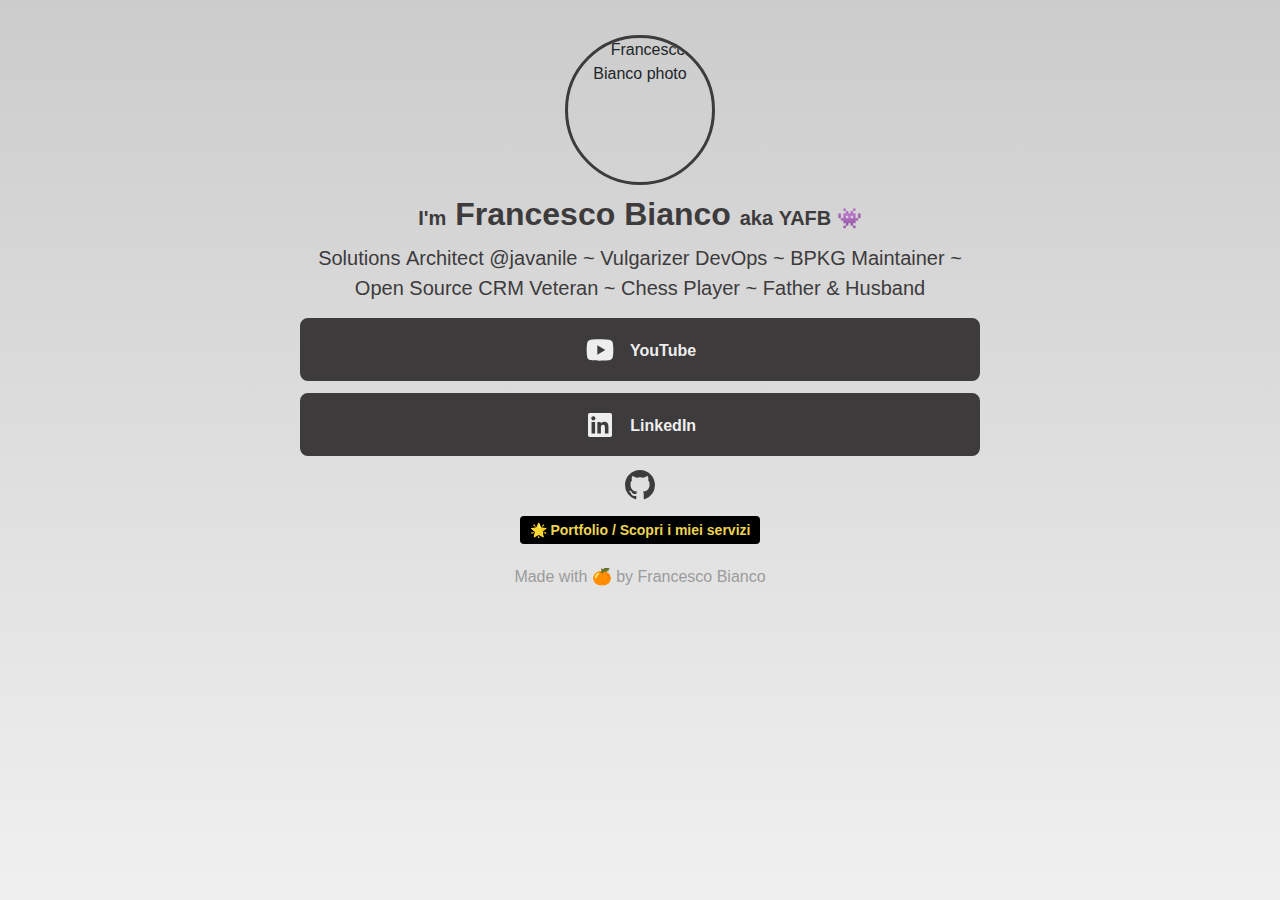
==== index.html @ b538e963 "fix nbsp" ====
<!DOCTYPE html>
<html lang="en">
<head>
    <meta http-equiv="Content-Type" content="text/html; charset=UTF-8">
    <link rel="icon" type="image/svg+xml" href="https://github.com/francescobianco.png">
    <meta name="viewport" content="width=device-width, initial-scale=1.0">
    <title>Francesco Bianco</title>
    <style>
        .content {
            width: 90%;
            max-width: 680px;
            margin: 0 auto;
            text-align: center
        }

        .link {
            display: block;
            background-color: #3d3b3c;
            color: #eee;
            text-align: center;
            font-size: 1.6rem;
            font-family: Karla, Helvetica, sans-serif;
            font-weight: 600;
            padding: 15px 0 12px;
            margin: 12px 0 11px;
            border: 2px solid #3d3b3c;
            line-height: 2;
            border-radius: 8px;
        }

        .link:hover {
            color: #3d3b3c;
            background-color: #eee
        }

        .link svg {
            vertical-align: middle;
            margin-right: 10px;
            margin-top: -4px;
        }

        .hotlink {
            padding: 8px 0;
        }
        .hotlink a {
            background: #000000;
            padding: 6px 10px;
            border-radius: 4px;
            font-weight: bold;
            color: #ecd450;
            font-size: 1.4rem
        }

        footer {
            display: flex;
            align-content: center;
            justify-content: center;
            flex-wrap: wrap;
            padding-top: 15px;
            color: #9b9b9b
        }

        footer p, footer a {
            font-size: 1.6rem
        }

        footer a {
            color: #9b9b9b
        }

        footer a:hover {
            text-decoration: underline;
            transition: .3s ease all;
            color: #212529
        }

        header nav.logo {
            text-align: center;
            margin-bottom: 15px
        }

        header nav.logo img {
            width: 150px;
            border-radius: 100%;
            border: 3px #3d3b3c solid;
        }

        header nav.logo h1 {
            font-size: 3.2rem;
            font-weight: 700;
            color: #3d3b3c;
            margin: 5px 0;
        }

        header nav.logo p {
            font-size: 2rem;
            font-weight: 100;
            color: #3d3b3c;
        }

        *, *:before, *:after { box-sizing: border-box }
        * { margin: 0; padding: 0 }

        html {
            font-family: sans-serif;
            font-size: 62.5%;
            min-height: 100%;
        }

        body {
            margin: 35px 10px 40px;
            font-family: Karla, Helvetica, sans-serif;
            font-size: 1.6rem;
            line-height: 1.5;
            background-color: rgb(240,240,240);
            color: #212529;
            background: rgb(204,204,204);
            background: linear-gradient(180deg, rgba(204,204,204,1) 0%, rgba(240,240,240,1) 100%);
        }
        li.social-icon { display: inline-block }
        img { display: block; margin: 0 auto; max-width: 100%; height: auto }
        a { text-decoration: none }
        ul { padding: 0; list-style: none }
        h1 small { font-size: 2rem; }
    </style>
</head>
<body>
<div id="root">
    <header class="content">
        <nav class="logo">
            <img src="https://github.com/francescobianco.png" alt="Francesco Bianco photo" width="144" height="144">
            <h1><small>I'm</small> Francesco&nbsp;Bianco <small>aka&nbsp;YAFB&nbsp;👾</small></h1>
            <p>
                Solutions&nbsp;Architect&nbsp;@javanile&nbsp;~
                Vulgarizer&nbsp;DevOps&nbsp;~ BPKG&nbsp;Maintainer&nbsp;~
                Open&nbsp;Source&nbsp;CRM&nbsp;Veteran&nbsp;~ Chess&nbsp;Player&nbsp;~
                Father&nbsp;&&nbsp;Husband
            </p>
        </nav>
    </header>
    <main class="content" id="links">
        <ul>
            <!--li>
                <a href="https://www.adonys.me/" target="_blank" rel="noopener noreferrer" class="link">
                    Portfolio
                </a>
            </li-->
            <!--li>
                <a href="https://hardcode.blog/" target="_blank" rel="noopener noreferrer" class="link">
                    Blog &#x1F1FA;&#x1F1F8; &#x1F1EC;&#x1F1E7; &#x1F1EE;&#x1F1F9;
                </a>
            </li-->
            <li>
                <a href="https://www.youtube.com/@yafb?sub_confirmation=1" target="_blank" rel="noopener noreferrer" class="link">
                    <svg xmlns="http://www.w3.org/2000/svg" viewBox="0 0 24 24" width="32" height="32" fill="currentColor"><path d="M12.2439 4C12.778 4.00294 14.1143 4.01586 15.5341 4.07273L16.0375 4.09468C17.467 4.16236 18.8953 4.27798 19.6037 4.4755C20.5486 4.74095 21.2913 5.5155 21.5423 6.49732C21.942 8.05641 21.992 11.0994 21.9982 11.8358L21.9991 11.9884L21.9991 11.9991C21.9991 11.9991 21.9991 12.0028 21.9991 12.0099L21.9982 12.1625C21.992 12.8989 21.942 15.9419 21.5423 17.501C21.2878 18.4864 20.5451 19.261 19.6037 19.5228C18.8953 19.7203 17.467 19.8359 16.0375 19.9036L15.5341 19.9255C14.1143 19.9824 12.778 19.9953 12.2439 19.9983L12.0095 19.9991L11.9991 19.9991C11.9991 19.9991 11.9956 19.9991 11.9887 19.9991L11.7545 19.9983C10.6241 19.9921 5.89772 19.941 4.39451 19.5228C3.4496 19.2573 2.70692 18.4828 2.45587 17.501C2.0562 15.9419 2.00624 12.8989 2 12.1625V11.8358C2.00624 11.0994 2.0562 8.05641 2.45587 6.49732C2.7104 5.51186 3.45308 4.73732 4.39451 4.4755C5.89772 4.05723 10.6241 4.00622 11.7545 4H12.2439ZM9.99911 8.49914V15.4991L15.9991 11.9991L9.99911 8.49914Z"></path></svg>
                    YouTube<!-- &#x1F1EE;&#x1F1F9; -->
                </a>
            </li>
            <li>
                <a href="https://www.linkedin.com/in/yafb" target="_blank" rel="noopener noreferrer" class="link">
                    <svg xmlns="http://www.w3.org/2000/svg" viewBox="0 0 24 24" width="32" height="32" fill="currentColor"><path d="M18.3362 18.339H15.6707V14.1622C15.6707 13.1662 15.6505 11.8845 14.2817 11.8845C12.892 11.8845 12.6797 12.9683 12.6797 14.0887V18.339H10.0142V9.75H12.5747V10.9207H12.6092C12.967 10.2457 13.837 9.53325 15.1367 9.53325C17.8375 9.53325 18.337 11.3108 18.337 13.6245V18.339H18.3362ZM7.00373 8.57475C6.14573 8.57475 5.45648 7.88025 5.45648 7.026C5.45648 6.1725 6.14648 5.47875 7.00373 5.47875C7.85873 5.47875 8.55173 6.1725 8.55173 7.026C8.55173 7.88025 7.85798 8.57475 7.00373 8.57475ZM8.34023 18.339H5.66723V9.75H8.34023V18.339ZM19.6697 3H4.32923C3.59498 3 3.00098 3.5805 3.00098 4.29675V19.7033C3.00098 20.4202 3.59498 21 4.32923 21H19.6675C20.401 21 21.001 20.4202 21.001 19.7033V4.29675C21.001 3.5805 20.401 3 19.6675 3H19.6697Z"></path></svg>
                    LinkedIn<!-- &#x1F1FA;&#x1F1F8; &#x1F1EC;&#x1F1E7; &#x1F1EE;&#x1F1F9; -->
                </a>
            </li>
            <!--li>
                <a href="" target="_blank" rel="noopener noreferrer" class="link">
                    Twitter &#x1F1FA;&#x1F1F8; &#x1F1EC;&#x1F1E7;
                </a>
            </li>
            <li>
                <a href="" target="_blank" rel="noopener noreferrer" class="link">
                    GitHub &#x1F1FA;&#x1F1F8; &#x1F1EC;&#x1F1E7;
                </a>
            </li-->
            <!--li>
                <a href="https://francescobianco.substack.com/" target="_blank" rel="noopener noreferrer" class="link">
                    Newsletter &#x1F1EE;&#x1F1F9;
                </a>
            </li-->
            <!--li>
                <a href="https://www.behance.net/adonyssantos_" target="_blank" rel="noopener noreferrer" class="link">
                    Behance
                </a>
            </li>
            <li>
                <a href="https://platzi.com/p/adonyssantos" target="_blank" rel="noopener noreferrer" class="link">
                    Platzi
                </a>
            </li-->
            <!--li class="social-icon">
                <a href="https://twitter.com/francescobianco" target="_blank" rel="noopener noreferrer">
                    <svg xmlns="http://www.w3.org/2000/svg" viewBox="0 0 24 24" width="36" height="36"><path fill="none" d="M0 0h24v24H0z"/><path d="M22.162 5.656a8.384 8.384 0 0 1-2.402.658A4.196 4.196 0 0 0 21.6 4c-.82.488-1.719.83-2.656 1.015a4.182 4.182 0 0 0-7.126 3.814 11.874 11.874 0 0 1-8.62-4.37 4.168 4.168 0 0 0-.566 2.103c0 1.45.738 2.731 1.86 3.481a4.168 4.168 0 0 1-1.894-.523v.052a4.185 4.185 0 0 0 3.355 4.101 4.21 4.21 0 0 1-1.89.072A4.185 4.185 0 0 0 7.97 16.65a8.394 8.394 0 0 1-6.191 1.732 11.83 11.83 0 0 0 6.41 1.88c7.693 0 11.9-6.373 11.9-11.9 0-.18-.005-.362-.013-.54a8.496 8.496 0 0 0 2.087-2.165z" fill="rgba(61,59,60,1)"/></svg>
                </a>
            </li-->
        </ul>

        <!--hr>

        -

        <hr-->

        <ul>
            <li class="social-icon">
                <a href="https://github.yafb.net" target="_blank" rel="noopener noreferrer">
                    <svg xmlns="http://www.w3.org/2000/svg" viewBox="0 0 24 24" width="36" height="36"><path fill="none" d="M0 0h24v24H0z"/><path d="M12 2C6.475 2 2 6.475 2 12a9.994 9.994 0 0 0 6.838 9.488c.5.087.687-.213.687-.476 0-.237-.013-1.024-.013-1.862-2.512.463-3.162-.612-3.362-1.175-.113-.288-.6-1.175-1.025-1.413-.35-.187-.85-.65-.013-.662.788-.013 1.35.725 1.538 1.025.9 1.512 2.338 1.087 2.912.825.088-.65.35-1.087.638-1.337-2.225-.25-4.55-1.113-4.55-4.938 0-1.088.387-1.987 1.025-2.688-.1-.25-.45-1.275.1-2.65 0 0 .837-.262 2.75 1.026a9.28 9.28 0 0 1 2.5-.338c.85 0 1.7.112 2.5.337 1.912-1.3 2.75-1.024 2.75-1.024.55 1.375.2 2.4.1 2.65.637.7 1.025 1.587 1.025 2.687 0 3.838-2.337 4.688-4.562 4.938.362.312.675.912.675 1.85 0 1.337-.013 2.412-.013 2.75 0 .262.188.574.688.474A10.016 10.016 0 0 0 22 12c0-5.525-4.475-10-10-10z" fill="rgba(61,59,60,1)"/></svg>
                </a>
            </li>
        </ul>

        <ul>
            <li class="hotlink">
                <a href="portfolio.html" target="_blank" rel="noopener noreferrer">
                    🌟 Portfolio / Scopri i miei servizi
                </a>
            </li>
        </ul>
    </main>

    <footer class="content">
        <p>
            Made with 🍊 by <a href="https://github.yafb.net">Francesco Bianco</a>
        </p>
    </footer>

</div>
</body>
</html>
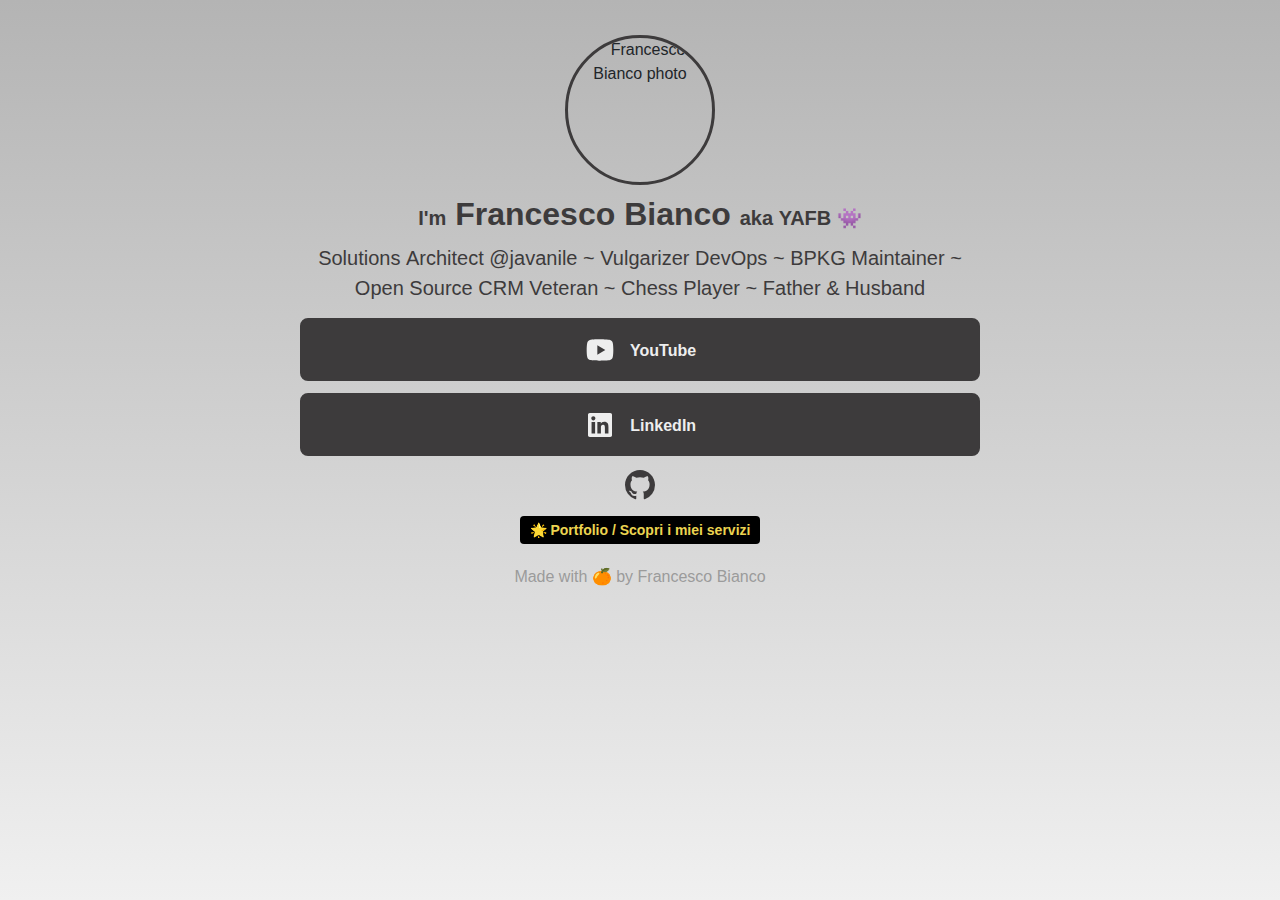
==== commit cdecdfd6: "fix nbsp" ====
--- a/index.html
+++ b/index.html
@@ -114,8 +114,8 @@
             line-height: 1.5;
             background-color: rgb(240,240,240);
             color: #212529;
-            background: rgb(204,204,204);
-            background: linear-gradient(180deg, rgba(204,204,204,1) 0%, rgba(240,240,240,1) 100%);
+            background: rgb(180,180,180);
+            background: linear-gradient(180deg, rgba(180,180,180,1) 0%, rgba(240,240,240,1) 100%);
         }
         li.social-icon { display: inline-block }
         img { display: block; margin: 0 auto; max-width: 100%; height: auto }
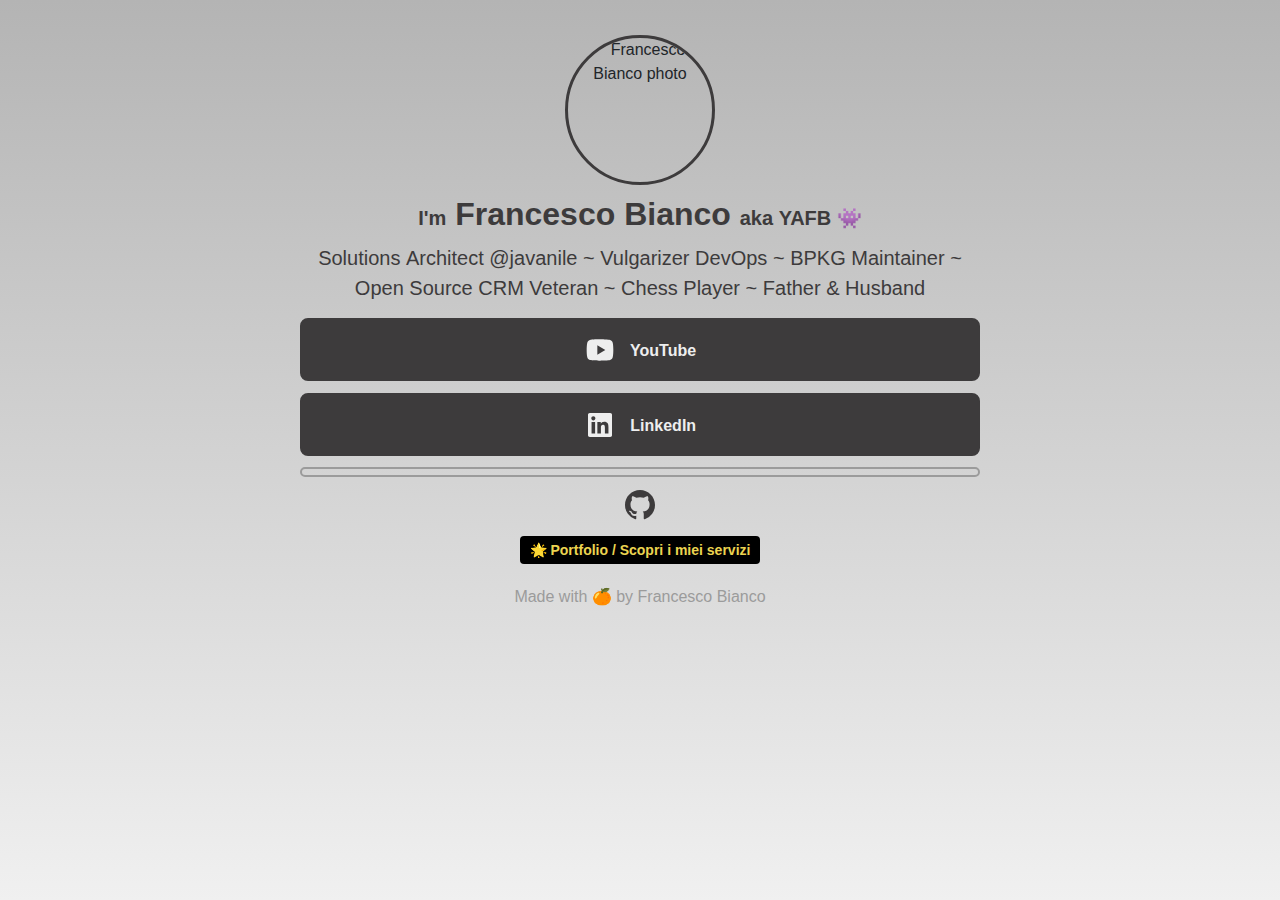
==== commit d3ecc569: "fix nbsp" ====
--- a/index.html
+++ b/index.html
@@ -27,6 +27,13 @@
             line-height: 2;
             border-radius: 8px;
         }
+        .link.youtube:hover svg {
+            color: #FF0000 !important;
+        }
+        .link.linkedin:hover svg {
+            color: #0A66C2 !important;
+        }
+
 
         .link:hover {
             color: #3d3b3c;
@@ -122,6 +129,24 @@
         a { text-decoration: none }
         ul { padding: 0; list-style: none }
         h1 small { font-size: 2rem; }
+        a:hover .shine {
+            animation: rotate-smooth 5s cubic-bezier(0.3, 0.6, 0.1, 1) 1 forwards;
+            display: inline-block; /* Necessario per la rotazione */
+        }
+        @keyframes rotate-smooth {
+            0% {
+                transform: rotate(0deg);
+            }
+            100% {
+                transform: rotate(720deg); /* 2 giri completi */
+            }
+        }
+        div.events {
+            border: 2px solid #9b9b9b;
+            border-radius: 8px;
+            margin-bottom: 10px;
+            padding: 6px 6px 0 6px;
+        }
     </style>
 </head>
 <body>
@@ -151,13 +176,13 @@
                 </a>
             </li-->
             <li>
-                <a href="https://www.youtube.com/@yafb?sub_confirmation=1" target="_blank" rel="noopener noreferrer" class="link">
+                <a href="https://www.youtube.com/@yafb?sub_confirmation=1" target="_blank" rel="noopener noreferrer" class="link youtube">
                     <svg xmlns="http://www.w3.org/2000/svg" viewBox="0 0 24 24" width="32" height="32" fill="currentColor"><path d="M12.2439 4C12.778 4.00294 14.1143 4.01586 15.5341 4.07273L16.0375 4.09468C17.467 4.16236 18.8953 4.27798 19.6037 4.4755C20.5486 4.74095 21.2913 5.5155 21.5423 6.49732C21.942 8.05641 21.992 11.0994 21.9982 11.8358L21.9991 11.9884L21.9991 11.9991C21.9991 11.9991 21.9991 12.0028 21.9991 12.0099L21.9982 12.1625C21.992 12.8989 21.942 15.9419 21.5423 17.501C21.2878 18.4864 20.5451 19.261 19.6037 19.5228C18.8953 19.7203 17.467 19.8359 16.0375 19.9036L15.5341 19.9255C14.1143 19.9824 12.778 19.9953 12.2439 19.9983L12.0095 19.9991L11.9991 19.9991C11.9991 19.9991 11.9956 19.9991 11.9887 19.9991L11.7545 19.9983C10.6241 19.9921 5.89772 19.941 4.39451 19.5228C3.4496 19.2573 2.70692 18.4828 2.45587 17.501C2.0562 15.9419 2.00624 12.8989 2 12.1625V11.8358C2.00624 11.0994 2.0562 8.05641 2.45587 6.49732C2.7104 5.51186 3.45308 4.73732 4.39451 4.4755C5.89772 4.05723 10.6241 4.00622 11.7545 4H12.2439ZM9.99911 8.49914V15.4991L15.9991 11.9991L9.99911 8.49914Z"></path></svg>
                     YouTube<!-- &#x1F1EE;&#x1F1F9; -->
                 </a>
             </li>
             <li>
-                <a href="https://www.linkedin.com/in/yafb" target="_blank" rel="noopener noreferrer" class="link">
+                <a href="https://www.linkedin.com/in/yafb" target="_blank" rel="noopener noreferrer" class="link linkedin">
                     <svg xmlns="http://www.w3.org/2000/svg" viewBox="0 0 24 24" width="32" height="32" fill="currentColor"><path d="M18.3362 18.339H15.6707V14.1622C15.6707 13.1662 15.6505 11.8845 14.2817 11.8845C12.892 11.8845 12.6797 12.9683 12.6797 14.0887V18.339H10.0142V9.75H12.5747V10.9207H12.6092C12.967 10.2457 13.837 9.53325 15.1367 9.53325C17.8375 9.53325 18.337 11.3108 18.337 13.6245V18.339H18.3362ZM7.00373 8.57475C6.14573 8.57475 5.45648 7.88025 5.45648 7.026C5.45648 6.1725 6.14648 5.47875 7.00373 5.47875C7.85873 5.47875 8.55173 6.1725 8.55173 7.026C8.55173 7.88025 7.85798 8.57475 7.00373 8.57475ZM8.34023 18.339H5.66723V9.75H8.34023V18.339ZM19.6697 3H4.32923C3.59498 3 3.00098 3.5805 3.00098 4.29675V19.7033C3.00098 20.4202 3.59498 21 4.32923 21H19.6675C20.401 21 21.001 20.4202 21.001 19.7033V4.29675C21.001 3.5805 20.401 3 19.6675 3H19.6697Z"></path></svg>
                     LinkedIn<!-- &#x1F1FA;&#x1F1F8; &#x1F1EC;&#x1F1E7; &#x1F1EE;&#x1F1F9; -->
                 </a>
@@ -199,6 +224,11 @@
         -
 
         <hr-->
+
+        <div class="events">
+            <div data-tockify-component="calendar" data-tockify-calendar="francescobianco"></div>
+            <script data-cfasync="false" data-tockify-script="embed" src="https://public.tockify.com/browser/embed.js"></script>
+        </div>
 
         <ul>
             <li class="social-icon">
@@ -211,7 +241,7 @@
         <ul>
             <li class="hotlink">
                 <a href="portfolio.html" target="_blank" rel="noopener noreferrer">
-                    🌟 Portfolio / Scopri i miei servizi
+                    <span class="shine">🌟</span> Portfolio / Scopri i miei servizi
                 </a>
             </li>
         </ul>
@@ -224,5 +254,8 @@
     </footer>
 
 </div>
+<!-- 100% privacy-first analytics -->
+<script async defer src="https://scripts.simpleanalyticscdn.com/latest.js"></script>
+<noscript><img src="https://queue.simpleanalyticscdn.com/noscript.gif" alt="" referrerpolicy="no-referrer-when-downgrade" /></noscript>
 </body>
 </html>
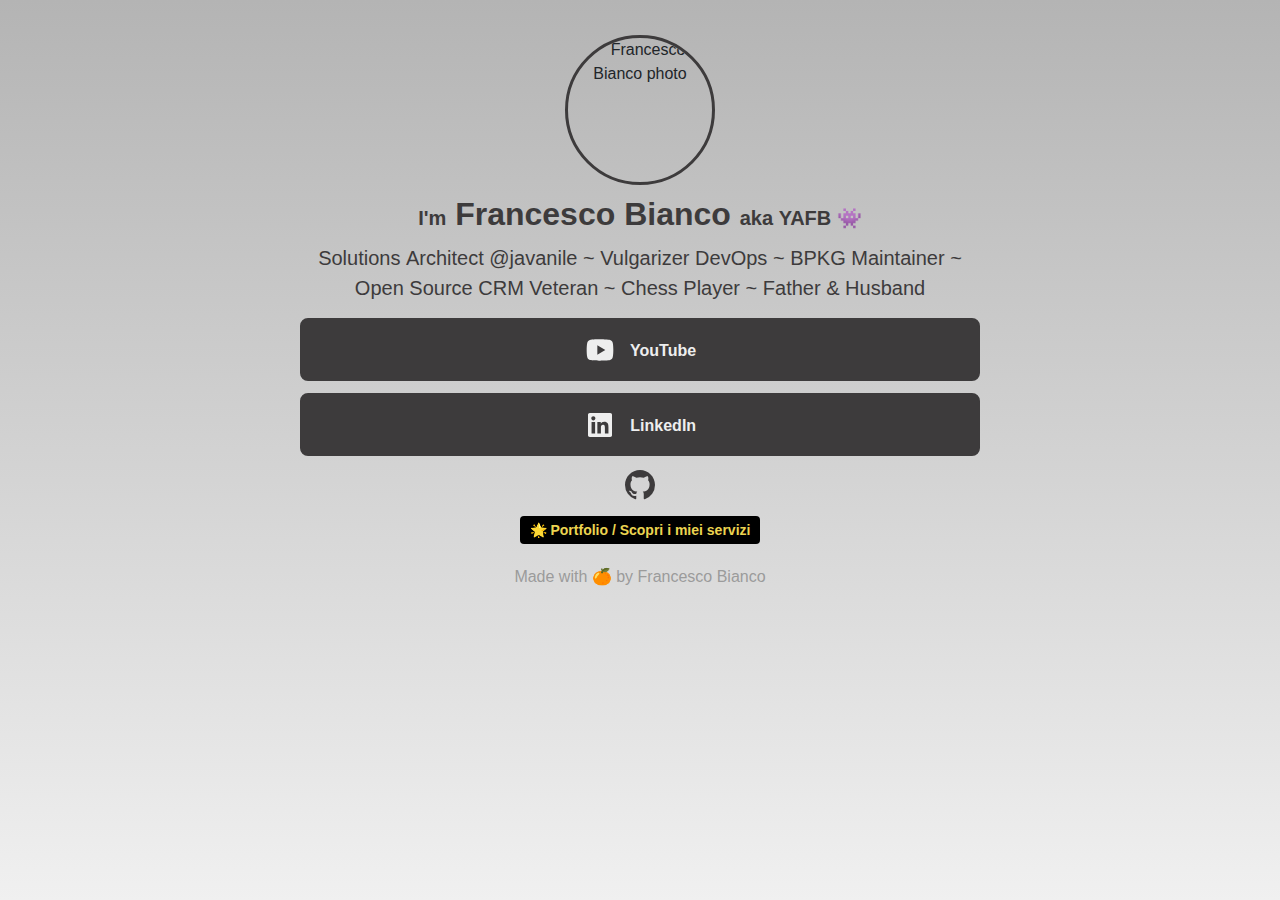
==== commit f27f2bd9: "Update index.html" ====
--- a/index.html
+++ b/index.html
@@ -148,6 +148,7 @@
             padding: 6px 6px 0 6px;
         }
     </style>
+    <script defer data-url="https://devhunt.org/tool/git-popper" src="https://cdn.jsdelivr.net/gh/sidiDev/devhunt-banner/indexV0.js"></script>
 </head>
 <body>
 <div id="root">
@@ -224,12 +225,7 @@
         -
 
         <hr-->
-
-        <div class="events">
-            <div data-tockify-component="calendar" data-tockify-calendar="francescobianco"></div>
-            <script data-cfasync="false" data-tockify-script="embed" src="https://public.tockify.com/browser/embed.js"></script>
-        </div>
-
+        
         <ul>
             <li class="social-icon">
                 <a href="https://github.yafb.net" target="_blank" rel="noopener noreferrer">
